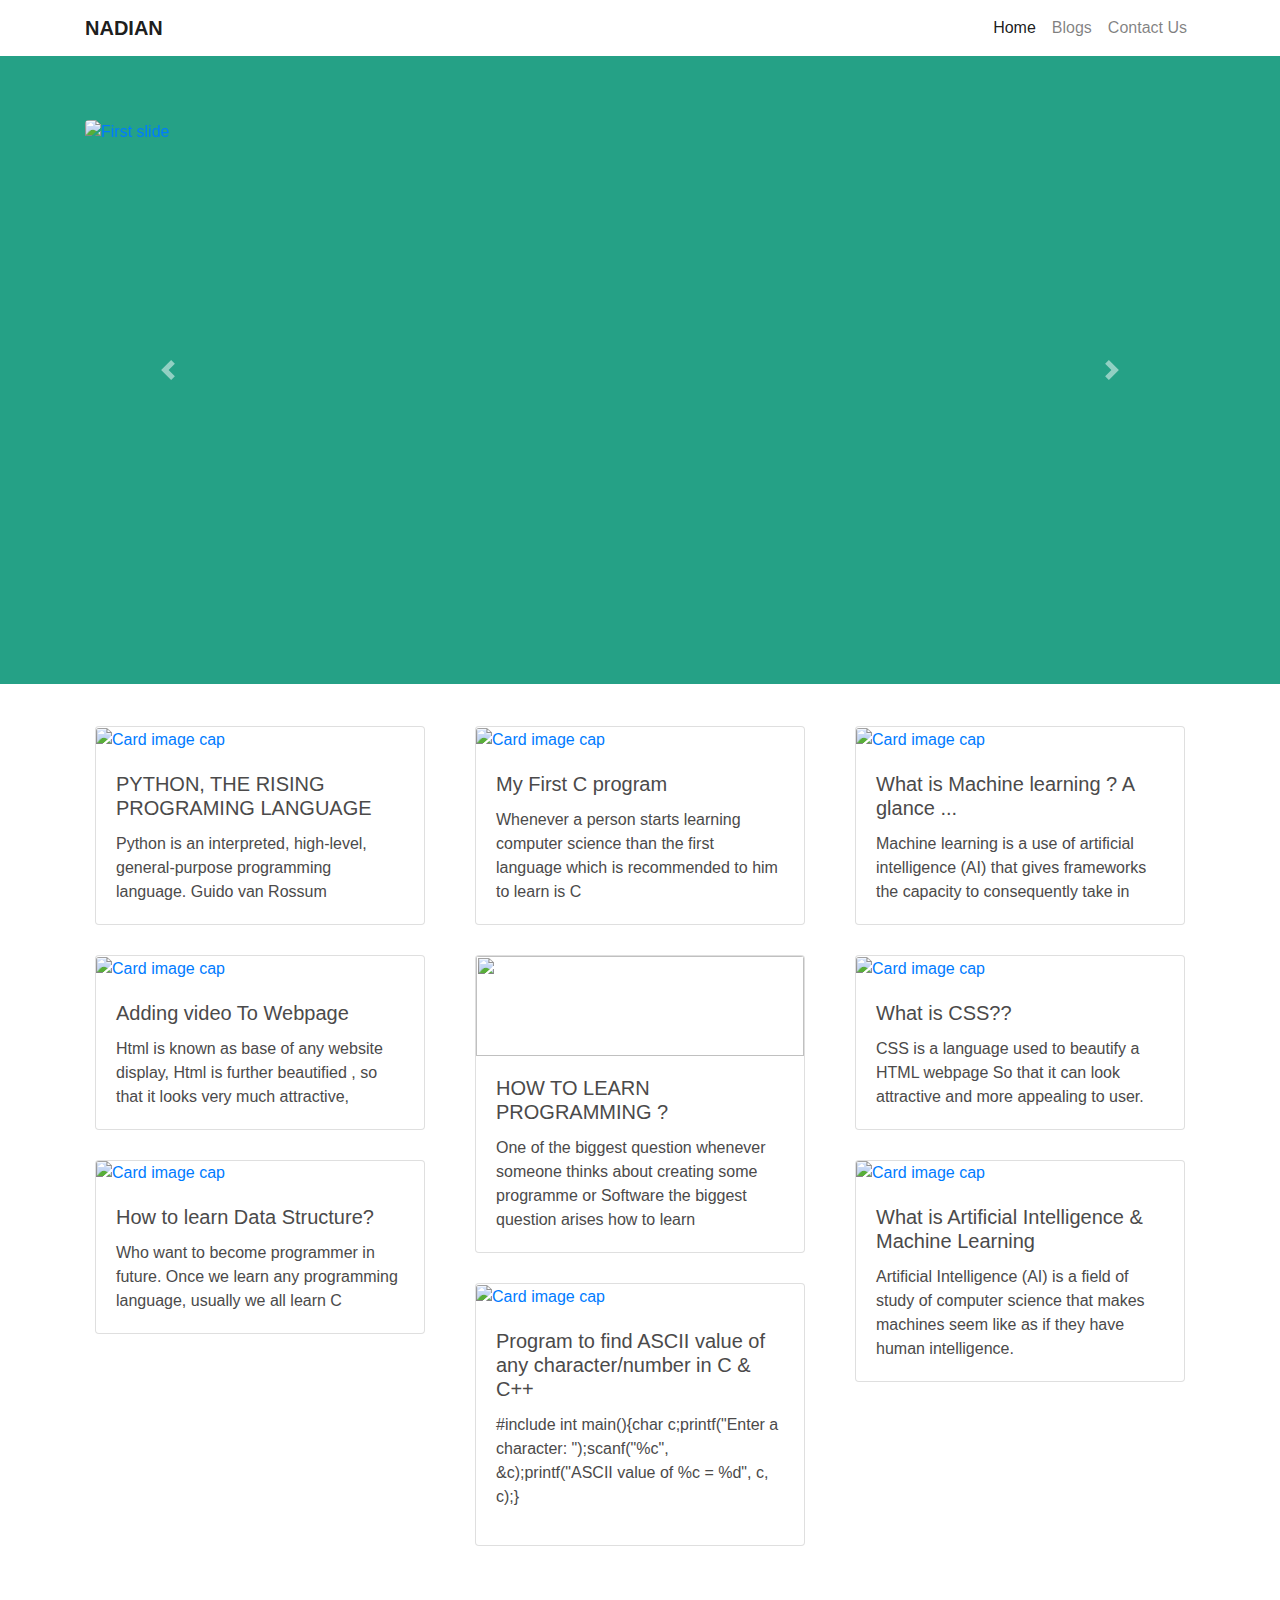
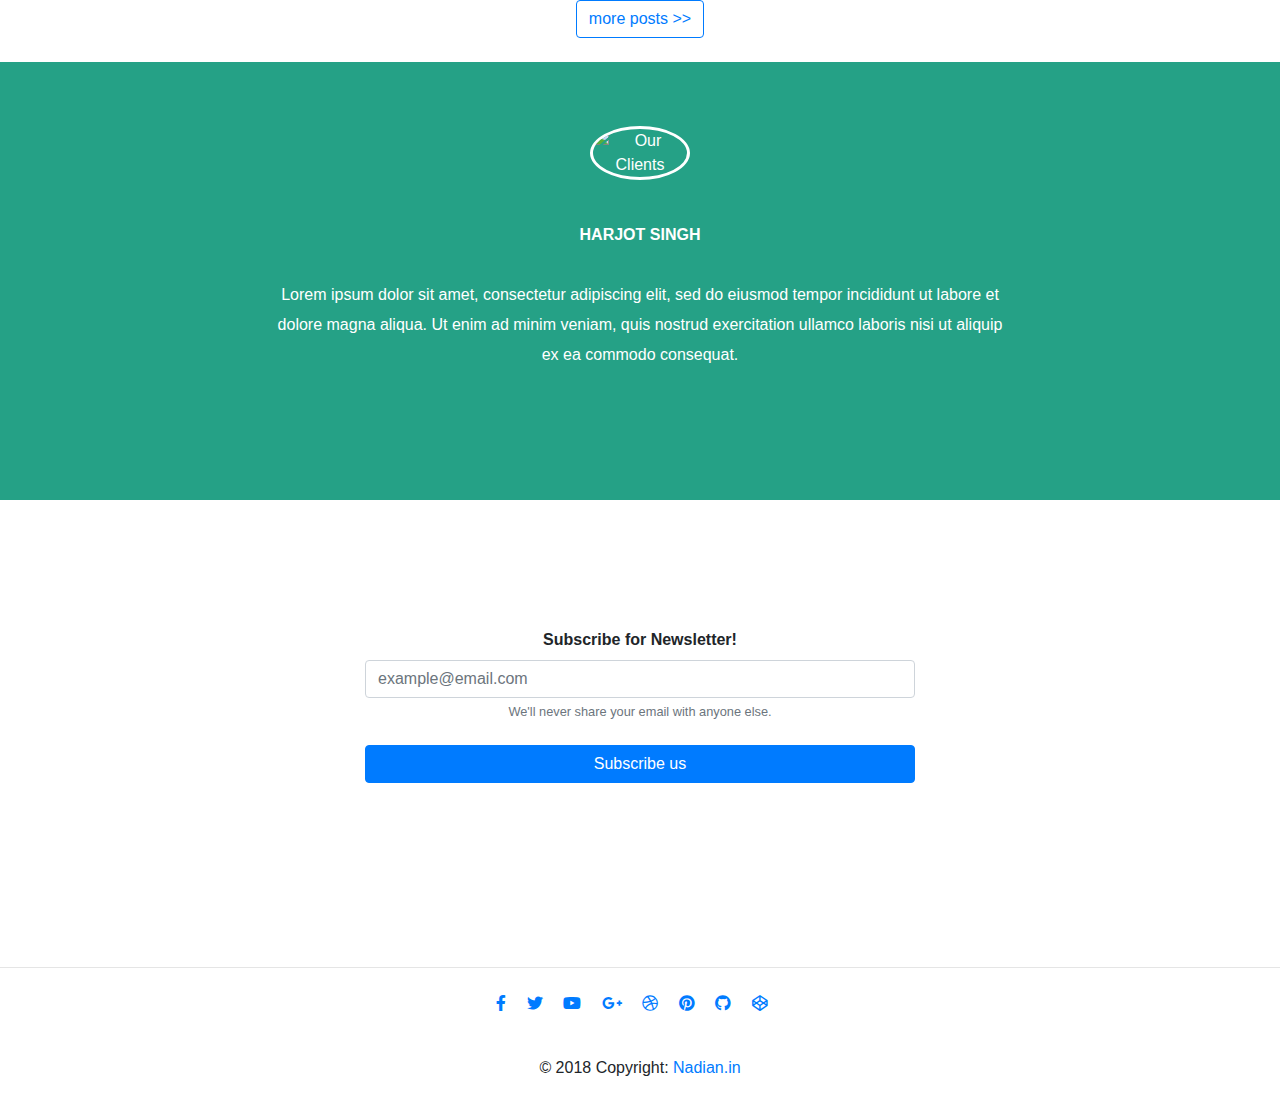
==== index.html @ ea9ba820 "first commit" ====
<!DOCTYPE html>
<html lang="en">

<head>
    <title>Nadian</title>
    <meta charset="UTF-8">
    <meta name="viewport" content="width=device-width, initial-scale=1">
    <link href="assets/css/style.css" rel="stylesheet">
    <link rel="shortcut icon" href="assets/images/cd.ico" type="image/x-icon" />

    <!-- Font Awesome -->
    <link href="https://fonts.googleapis.com/css?family=Stylish&display=swap" rel="stylesheet">
    <link rel="stylesheet" href="https://use.fontawesome.com/releases/v5.8.2/css/all.css">
    <!-- Bootstrap core CSS -->
    <link href="https://cdnjs.cloudflare.com/ajax/libs/twitter-bootstrap/4.3.1/css/bootstrap.min.css" rel="stylesheet">
    <!-- Material Design Bootstrap -->
    <link href="https://cdnjs.cloudflare.com/ajax/libs/mdbootstrap/4.8.10/css/mdb.min.css" rel="stylesheet">
    <!-- jquery CDN -->
    <script src="https://ajax.googleapis.com/ajax/libs/jquery/3.4.1/jquery.min.js"></script>

</head>

<body>

    <!-- navbar -->
    <nav class="navbar sticky-top navbar-expand-lg navbar-light bg-white ">
        <div class="container">
            <a class="navbar-brand" href="#"><strong>NADIAN</strong></a>

            <button class="navbar-toggler" type="button" data-toggle="collapse" data-target="#navbarResponsive" aria-controls="navbarResponsive" aria-expanded="false" aria-label="Toggle navigation">
           <span class="navbar-toggler-icon"></span>
            </button>
            <div class="collapse navbar-collapse" id="navbarResponsive">
                <ul class="navbar-nav ml-auto">
                    <li class="nav-item active">
                        <a class="nav-link" href="#">Home <span class="sr-only">(current)</span></a>
                    </li>
                    <li class="nav-item">
                        <a class="nav-link" href="blogs.html">Blogs</a>
                    </li>
                    <li class="nav-item">
                        <a class="nav-link" href="contact_us.html">Contact Us</a>
                    </li>
                    <!-- <li class="nav-item">
                    <a class="nav-link disabled" href="#">Disabled</a>
                </li> -->
                </ul>
            </div>
        </div>
    </nav>


    <!-- Featured posts -->
    <div class="jumbotron jumbotron-fluid" style="background-color:#25a186">
        <div class="container">
            <div id="carouselExampleIndicators" class="carousel slide" data-ride="carousel">
                <div class="carousel-inner">
                    <div class="carousel-item active">
                        <a href="blog/program_to_find_ascii_value_of_any_character.html">
                            <img class="d-block w-100 rounded  img-fluid" src="https://1.bp.blogspot.com/-USGv-ki368U/XSZ-JM9_9_I/AAAAAAAAFZo/MO2KSKgjhvEA4HyiMAacRF3mPF65rfAGACLcBGAs/s640/Annotation%2B2019-07-11%2B053814.jpg" alt="First slide">
                            <div class="carousel-caption d-none d-md-block">
                                <!-- <h5>Program to find ASCII value of any character/number in C & C++...</h5> -->
                            </div>
                        </a>
                    </div>
                    <div class="carousel-item ">
                        <a href="blog/python_the_rising_programming_language.html">
                            <img class="d-block w-100 rounded  img-fluid" src="https://3.bp.blogspot.com/-IHim0Sl_AA4/XHRHm-p46BI/AAAAAAAAABo/n7xrIjoiMdEuBMzwowXzRwVMBa3WDZGfQCLcBGAs/s400/nadian.jpg" alt="First slide">
                            <div class="carousel-caption d-none d-md-block">
                                <!-- <h5>Importance of Python...</h5> -->
                            </div>
                        </a>
                    </div>
                    <div class="carousel-item">
                        <a href="blog/how_to_learn_programming.html">
                            <img class="d-block w-100 rounded img-fluid" src="https://3.bp.blogspot.com/-MBrEhXat8XI/XHRQ-44S76I/AAAAAAAAACA/PnZQ7GNU21Q0rp_HBtBs7qLaejBJsIYhQCLcBGAs/s400/nadian.jpg" alt="Second slide">
                            <div class="carousel-caption d-none d-md-block">
                                <!-- <h5><strong>How to learn Programming...</strong></h5> -->
                            </div>
                        </a>
                    </div>
                    <div class="carousel-item">
                        <a href="blog/how_to_learn_data_structure.html">
                            <img class="d-block w-100 rounded  img-fluid" src="https://4.bp.blogspot.com/-E9cP8Y31woo/XHVwPE9zxGI/AAAAAAAAD6o/fsbVabPyH4U1-KObELmCAgDlf4Vqm9UGQCLcBGAs/s320/PSX_20190226_114203.jpg" alt="Third slide">
                            <div class="carousel-caption d-none d-md-block">
                                <!-- <h5>How to learn Data Structure...</h5> -->
                            </div>
                        </a>
                    </div>
                </div>
                <a class="carousel-control-prev" href="#carouselExampleIndicators" role="button" data-slide="prev">
                    <span class="carousel-control-prev-icon" aria-hidden="true"></span>
                    <span class="sr-only">Previous</span>
                </a>
                <a class="carousel-control-next" href="#carouselExampleIndicators" role="button" data-slide="next">
                    <span class="carousel-control-next-icon" aria-hidden="true"></span>
                    <span class="sr-only">Next</span>
                </a>
            </div>
        </div>
    </div>

    <!--Recent posts -->
    <div class="container">
        <div class="row">

            <!-- First row of cards -->
            <div class="col-sm">
                <div class="card">
                    <a href="blog/python_the_rising_programming_language.html">
                        <img class="card-img-top" src="https://3.bp.blogspot.com/-IHim0Sl_AA4/XHRHm-p46BI/AAAAAAAAABo/n7xrIjoiMdEuBMzwowXzRwVMBa3WDZGfQCLcBGAs/s400/nadian.jpg" alt="Card image cap">

                        <div class="card-body">
                            <h5 class="card-title">PYTHON, THE RISING PROGRAMING LANGUAGE</h5>
                            <p class="card-text">Python is an interpreted, high-level, general-purpose programming language. Guido van Rossum
                            </p>
                        </div>
                    </a>
                </div>
                <div class="card">
                    <a href="blog/adding_video_to_webpage.html">
                        <img class="card-img-top" src="https://images.pexels.com/photos/326424/pexels-photo-326424.jpeg?auto=compress&cs=tinysrgb&h=750&w=1260" alt="Card image cap">

                        <div class="card-body">
                            <h5 class="card-title">Adding video To Webpage</h5>
                            <p class="card-text">Html is known as base of any website display, Html is further beautified , so that it looks very much attractive,
                            </p>
                        </div>
                    </a>
                </div>
                <div class="card">
                    <a href="blog/how_to_learn_data_structure.html">
                        <img class="card-img-top" src="https://4.bp.blogspot.com/-E9cP8Y31woo/XHVwPE9zxGI/AAAAAAAAD6o/fsbVabPyH4U1-KObELmCAgDlf4Vqm9UGQCLcBGAs/s320/PSX_20190226_114203.jpg" alt="Card image cap">

                        <div class="card-body">
                            <h5 class="card-title">How to learn Data Structure?</h5>
                            <p class="card-text">Who want to become programmer in future. Once we learn any programming language, usually we all learn C
                            </p>
                        </div>
                    </a>
                </div>
            </div>

            <!-- Second row of cards -->
            <div class="col-sm ">

                <div class="card">
                    <a href="blog/my_first_c_program.html">
                        <img class="card-img-top" src="https://cdn.pixabay.com/photo/2014/12/30/05/42/source-code-583537__340.jpg" alt="Card image cap">

                        <div class="card-body">
                            <h5 class="card-title">My First C program</h5>
                            <p class="card-text">Whenever a person starts learning computer science than the first language which is recommended to him to learn is C
                            </p>
                        </div>
                    </a>
                </div>
                <div class="card">
                    <a href="blog/how_to_learn_programming.html">
                        <img class="card-img-top" src="https://3.bp.blogspot.com/-MBrEhXat8XI/XHRQ-44S76I/AAAAAAAAACA/PnZQ7GNU21Q0rp_HBtBs7qLaejBJsIYhQCLcBGAs/s400/nadian.jpg">

                        <div class="card-body">
                            <h5 class="card-title">HOW TO LEARN PROGRAMMING ?</h5>
                            <p class="card-text">One of the biggest question whenever someone thinks about creating some programme or Software the biggest question arises how to learn
                            </p>
                        </div>
                    </a>
                </div>
                <div class="card">
                    <a href="blog/program_to_find_ascii_value_of_any_character.html">
                        <img class="card-img-top" src="https://1.bp.blogspot.com/-USGv-ki368U/XSZ-JM9_9_I/AAAAAAAAFZo/MO2KSKgjhvEA4HyiMAacRF3mPF65rfAGACLcBGAs/s640/Annotation%2B2019-07-11%2B053814.jpg" alt="Card image cap">

                        <div class="card-body">
                            <h5 class="card-title">Program to find ASCII value of any character/number in C & C++</h5>
                            <p class="card-text">#include
                                <stdio.h>int main(){char c;printf("Enter a character: ");scanf("%c", &c);printf("ASCII value of %c = %d", c, c);}</p>
                            </p>
                        </div>
                    </a>
                </div>




            </div>

            <!-- Third row of cards -->
            <div class="col-sm">
                <div class="card">
                    <a href="blog/what_is_machine_learning_a_glance.html">
                        <img class="card-img-top" src="https://images.pexels.com/photos/185725/pexels-photo-185725.jpeg?auto=compress&cs=tinysrgb&dpr=1&w=500" alt="Card image cap">

                        <div class="card-body">
                            <h5 class="card-title">What is Machine learning ? A glance ...</h5>
                            <p class="card-text">Machine learning is a use of artificial intelligence (AI) that gives frameworks the capacity to consequently take in
                            </p>
                        </div>
                    </a>
                </div>
                <div class="card">
                    <a href="blog/what_is_css_.html">
                        <img class="card-img-top" src="https://image.shutterstock.com/image-vector/opening-shirt-css-3-vector-450w-733272544.jpg" alt="Card image cap">

                        <div class="card-body">
                            <h5 class="card-title">What is CSS??</h5>
                            <p class="card-text">CSS is a language used to beautify a HTML webpage So that it can look attractive and more appealing to user.
                            </p>
                        </div>
                    </a>
                </div>
                <div class="card">
                    <a href="blog/what_artitfical_intelligence_and_machine_learning_.html">
                        <img class="card-img-top" src="https://images.pexels.com/photos/39349/teens-robot-future-science-39349.jpeg?auto=compress&cs=tinysrgb&h=650&w=940" alt="Card image cap">

                        <div class="card-body">
                            <h5 class="card-title">What is Artificial Intelligence & Machine Learning</h5>
                            <p class="card-text">Artificial Intelligence (AI) is a field of study of computer science that makes machines seem like as if they have human intelligence.
                            </p>
                        </div>
                    </a>
                </div>
            </div>

        </div><br>
        <div style="text-align: center">
            <a href="blogs.html" class="btn btn-outline-primary">more posts >></a>
        </div>
    </div><br>




    <!-- Authors  -->
    <div class="jumbotron jumbotron-fluid" style="background-color:#25a186">
        <section id="author" class="parallax">
            <div class="overlay">
                <div class="container">
                    <div class="row">

                        <div id="authors" class=" wow animated fadeInUp">
                            <div class="author-item text-center">
                                <img src="https://2.bp.blogspot.com/-5MX1Hvbs05o/XOlpT5Jn5XI/AAAAAAAAE-I/kdj0kC79pRcmv-HSvapGW13MRTcuuNS3gCK4BGAYYCw/w84-h84-p-k-no-nu/harjot%2BAPPLE.jpeg" alt="Our Clients">
                                <div class="clearfix">
                                    <span>Harjot singh</span>
                                    <p>Lorem ipsum dolor sit amet, consectetur adipiscing elit, sed do eiusmod tempor incididunt ut labore et dolore magna aliqua. Ut enim ad minim veniam, quis nostrud exercitation ullamco laboris nisi ut aliquip ex ea commodo
                                        consequat.
                                    </p>
                                </div>
                            </div>

                        </div>

                    </div>
                </div>
            </div>
        </section>
    </div> <br><br><br><br>



    <!-- subscription -->
    <div class="container text-center">
        <div class="row">


            <div class="col-sm ">
                <form>
                    <div class="form-row">
                        <div class="form-group col-md-6">
                            <label for="inputEmail4"><strong>Subscribe for Newsletter!</strong></label>
                            <input type="email" class="form-control" id="inputEmail4" placeholder="example@email.com">
                            <small id="emailHelp" class="form-text text-muted">We'll never share your email with anyone else.</small><br>
                            <button type="submit" class="btn btn-primary btn-block">Subscribe us</button>

                        </div>
                    </div>


                </form>
            </div>



        </div>
    </div> <br><br><br><br>


    <!--Footer-->
    <footer class="page-footer text-center font-small mdb-color darken-2 mt-4 wow fadeIn">

        <!--Call to action-->
        <div class="pt-4">

        </div>
        <!--/.Call to action-->

        <hr class="my-4">

        <!-- Social icons -->
        <div class="pb-4">
            <a href="#" target="_blank">
                <i class="fab fa-facebook-f mr-3"></i>
            </a>

            <a href="#" target="_blank">
                <i class="fab fa-twitter mr-3"></i>
            </a>

            <a href="#" target="_blank">
                <i class="fab fa-youtube mr-3"></i>
            </a>

            <a href="#" target="_blank">
                <i class="fab fa-google-plus-g mr-3"></i>
            </a>

            <a href="#" target="_blank">
                <i class="fab fa-dribbble mr-3"></i>
            </a>

            <a href="#" target="_blank">
                <i class="fab fa-pinterest mr-3"></i>
            </a>

            <a href="#" target="_blank">
                <i class="fab fa-github mr-3"></i>
            </a>

            <a href="#" target="_blank">
                <i class="fab fa-codepen mr-3"></i>
            </a>
        </div>
        <!-- Social icons -->

        <!--Copyright-->
        <div class="footer-copyright py-3">
            © 2018 Copyright:
            <a href="#" target="_blank"> Nadian.in </a>
        </div>
        <!--/.Copyright-->

    </footer>
    <!--/.Footer-->

    <!-- javascript -->
    <script src="assets/js/main.js"></script>

    <script type="text/javascript" src="https://cdnjs.cloudflare.com/ajax/libs/jquery/3.4.1/jquery.min.js"></script>
    <!-- Bootstrap tooltips -->
    <script type="text/javascript" src="https://cdnjs.cloudflare.com/ajax/libs/popper.js/1.14.4/umd/popper.min.js"></script>
    <!-- Bootstrap core JavaScript -->
    <script type="text/javascript" src="https://cdnjs.cloudflare.com/ajax/libs/twitter-bootstrap/4.3.1/js/bootstrap.min.js"></script>
    <!-- MDB core JavaScript -->
    <script type="text/javascript" src="https://cdnjs.cloudflare.com/ajax/libs/mdbootstrap/4.8.10/js/mdb.min.js"></script>
</body>

</html>
---- assets/css/style.css ----
body {
    width: 100%;
    background-color: #f8e0b3;
    height: 100%;
}

.carousel-inner>.carousel-item>img,
.carousel-inner>.carousel-item>a>img {
    width: 100%;
    height: 500px;
}

.card {
    margin: 10px;
    margin-bottom: 30px;
}

.card>a>.card-img-top {
    width: 100%;
    height: 100px;
    object-fit: cover;
}

.card>.card-body>.list-unstyled>.media>.mr-3 {
    width: 100%;
    height: 100px;
    object-fit: cover;
}


/* .card>a:link {
    text-decoration: none;
    color: black;
} */

.card-text,
.card-title {
    text-decoration: none;
    color: rgb(75, 74, 74);
}

#authors {
    padding: 0;
    color: #fff;
}

#authors .sec-title h2:after {
    border-bottom: 1px solid #fff;
}

.author-item {
    margin: 0 auto;
    padding-bottom: 50px;
    width: 64%;
}

.author-item img {
    border: 3px solid #fff;
    border-radius: 50%;
    display: inline-block;
    height: auto;
    max-width: 100px;
}

.author-item>div {
    line-height: 30px;
    position: relative;
}

.author-item>div>span {
    display: inline-block;
    font-weight: 700;
    margin: 40px 0 30px;
    text-transform: uppercase;
}

.form-group {
    margin: auto;
    display: block;
}

@media only screen and (max-width: 600px) {
    .carousel-inner>.carousel-item>img,
    .carousel-inner>.carousel-item>a>img {
        width: 100%;
        height: 200px;
    }
    .col-1 {
        display: none;
    }
}
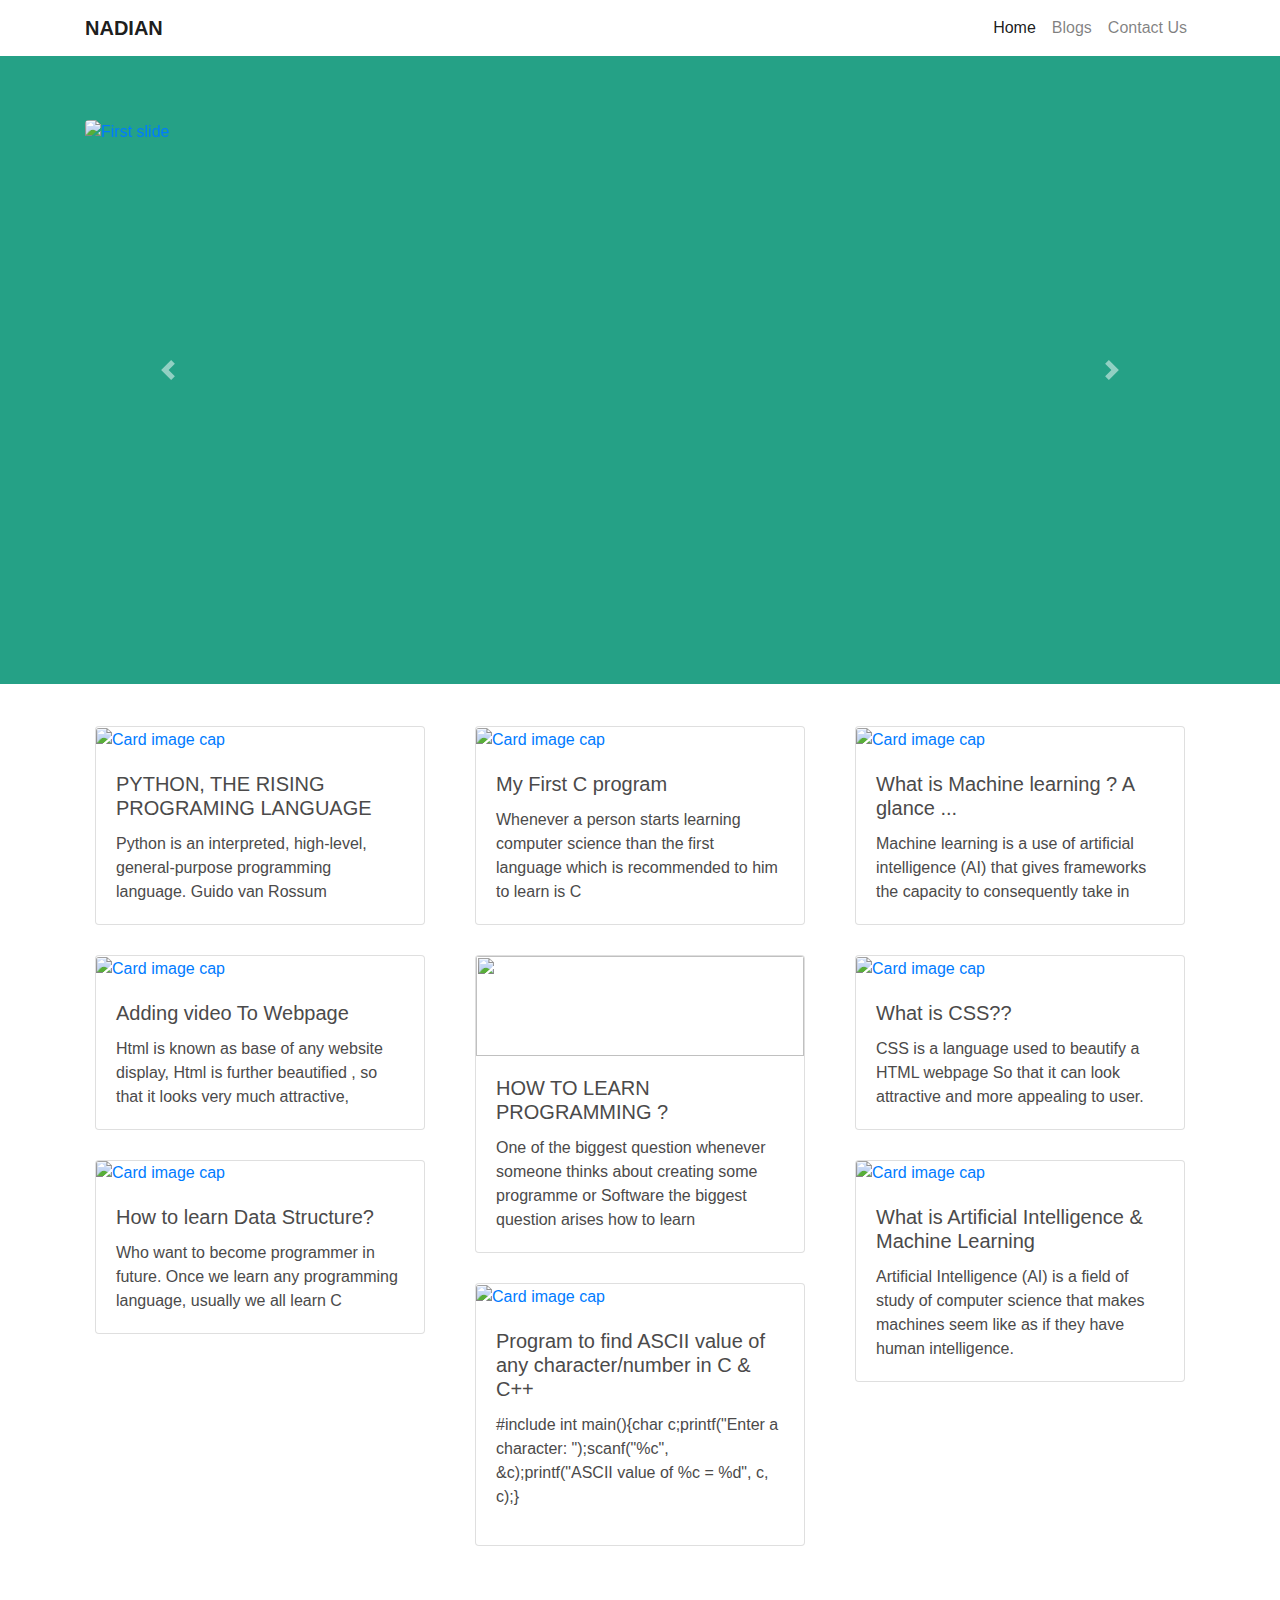
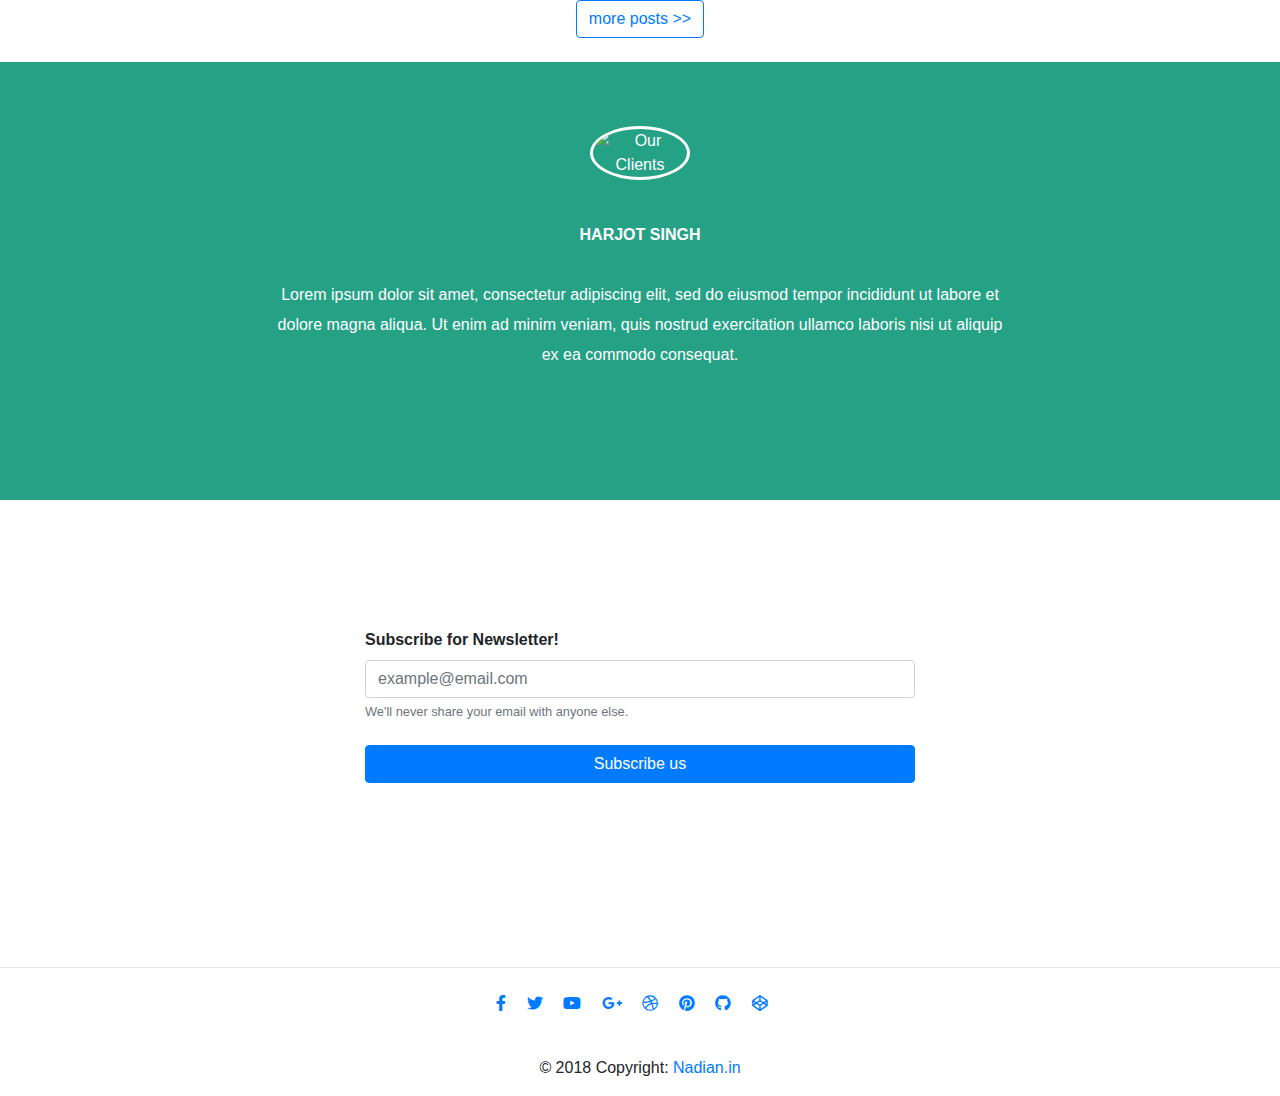
==== commit 88723393: "Update index.html" ====
--- a/index.html
+++ b/index.html
@@ -259,7 +259,7 @@
 
 
     <!-- subscription -->
-    <div class="container text-center">
+    <div class="container ">
         <div class="row">
 
 
@@ -354,4 +354,4 @@
     <script type="text/javascript" src="https://cdnjs.cloudflare.com/ajax/libs/mdbootstrap/4.8.10/js/mdb.min.js"></script>
 </body>
 
-</html>+</html>
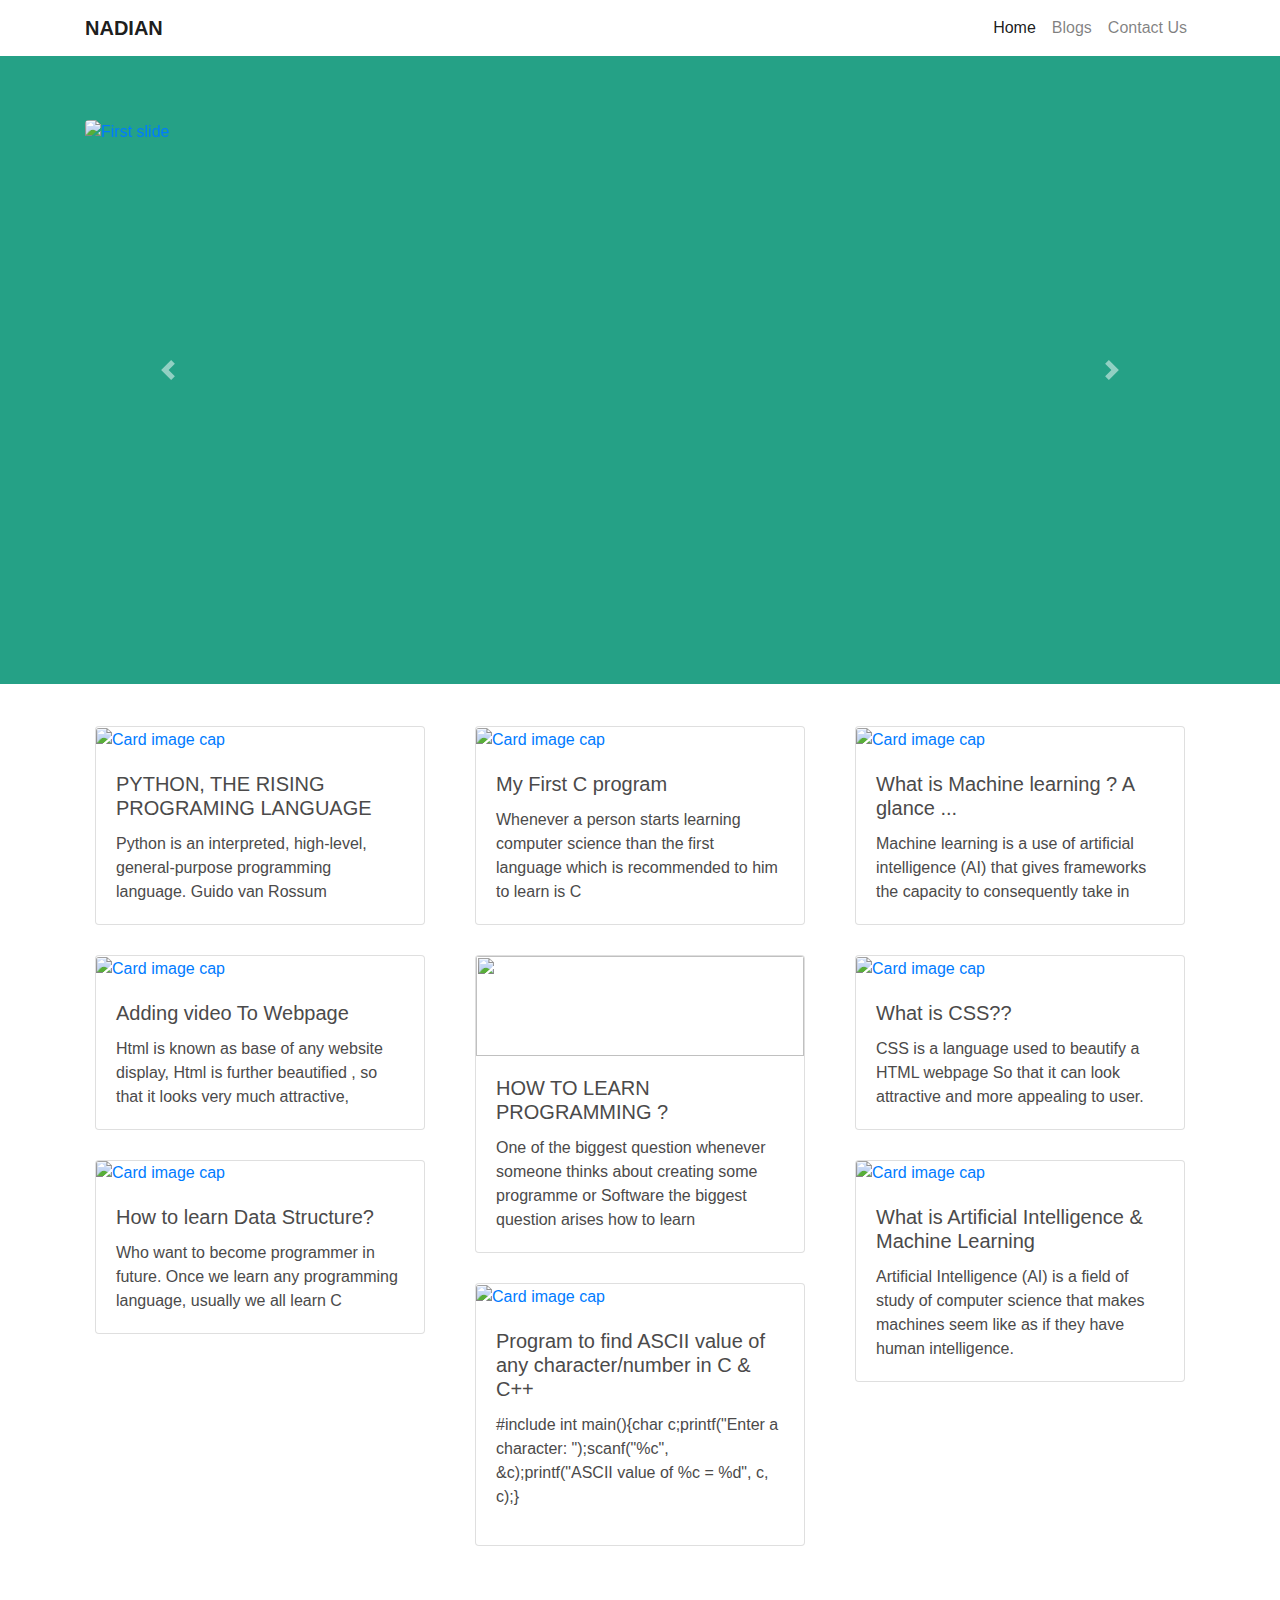
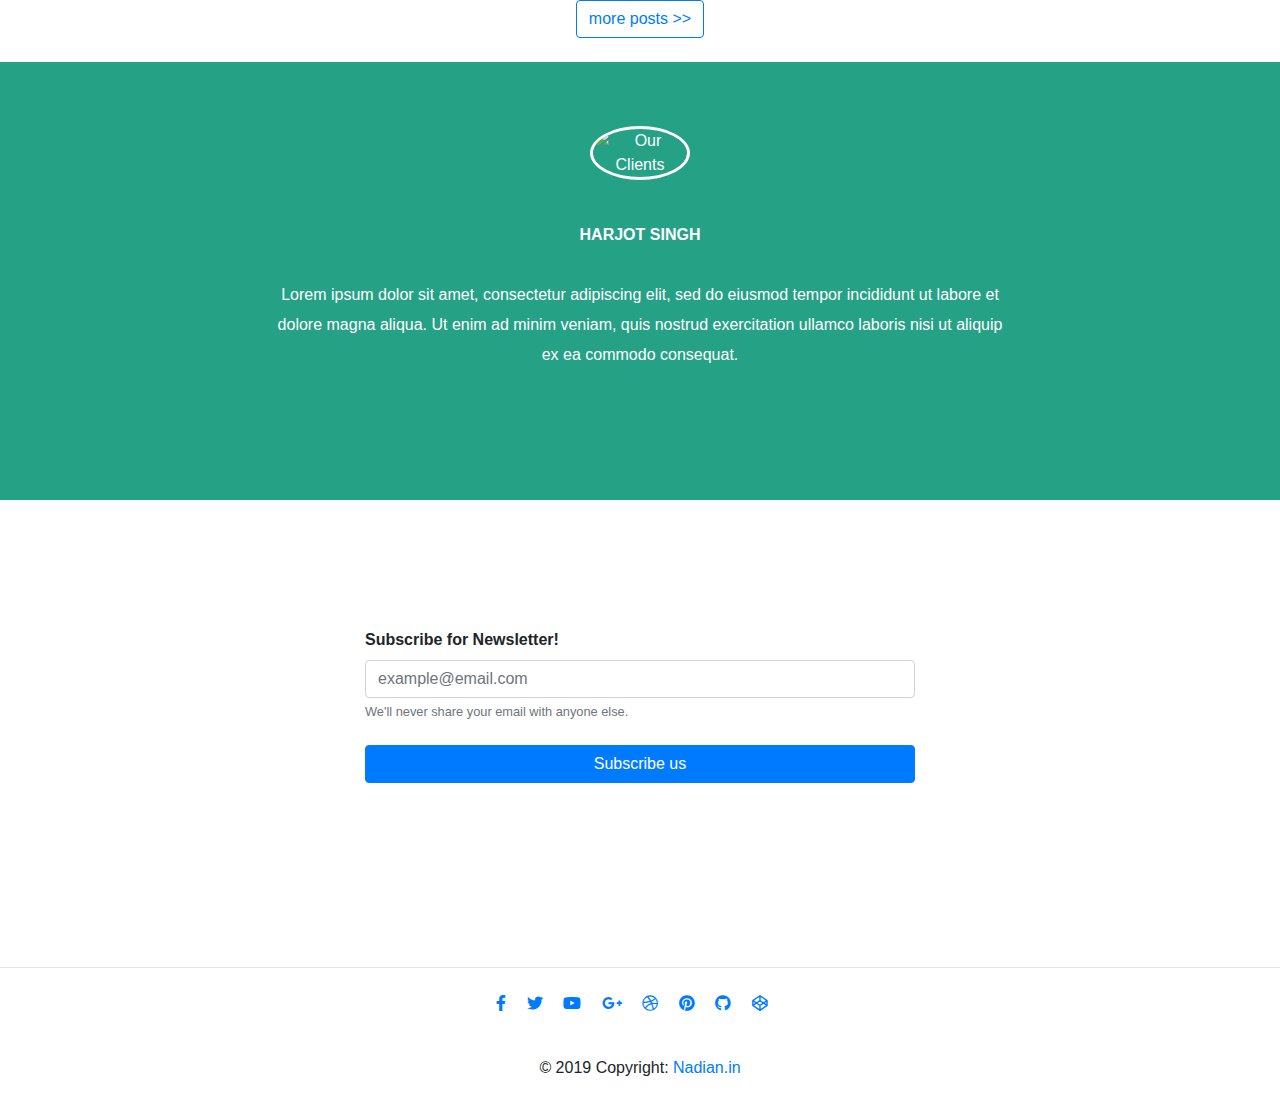
==== commit ab1963a4: "Update index.html" ====
--- a/index.html
+++ b/index.html
@@ -334,7 +334,7 @@
 
         <!--Copyright-->
         <div class="footer-copyright py-3">
-            © 2018 Copyright:
+            © 2019 Copyright:
             <a href="#" target="_blank"> Nadian.in </a>
         </div>
         <!--/.Copyright-->
